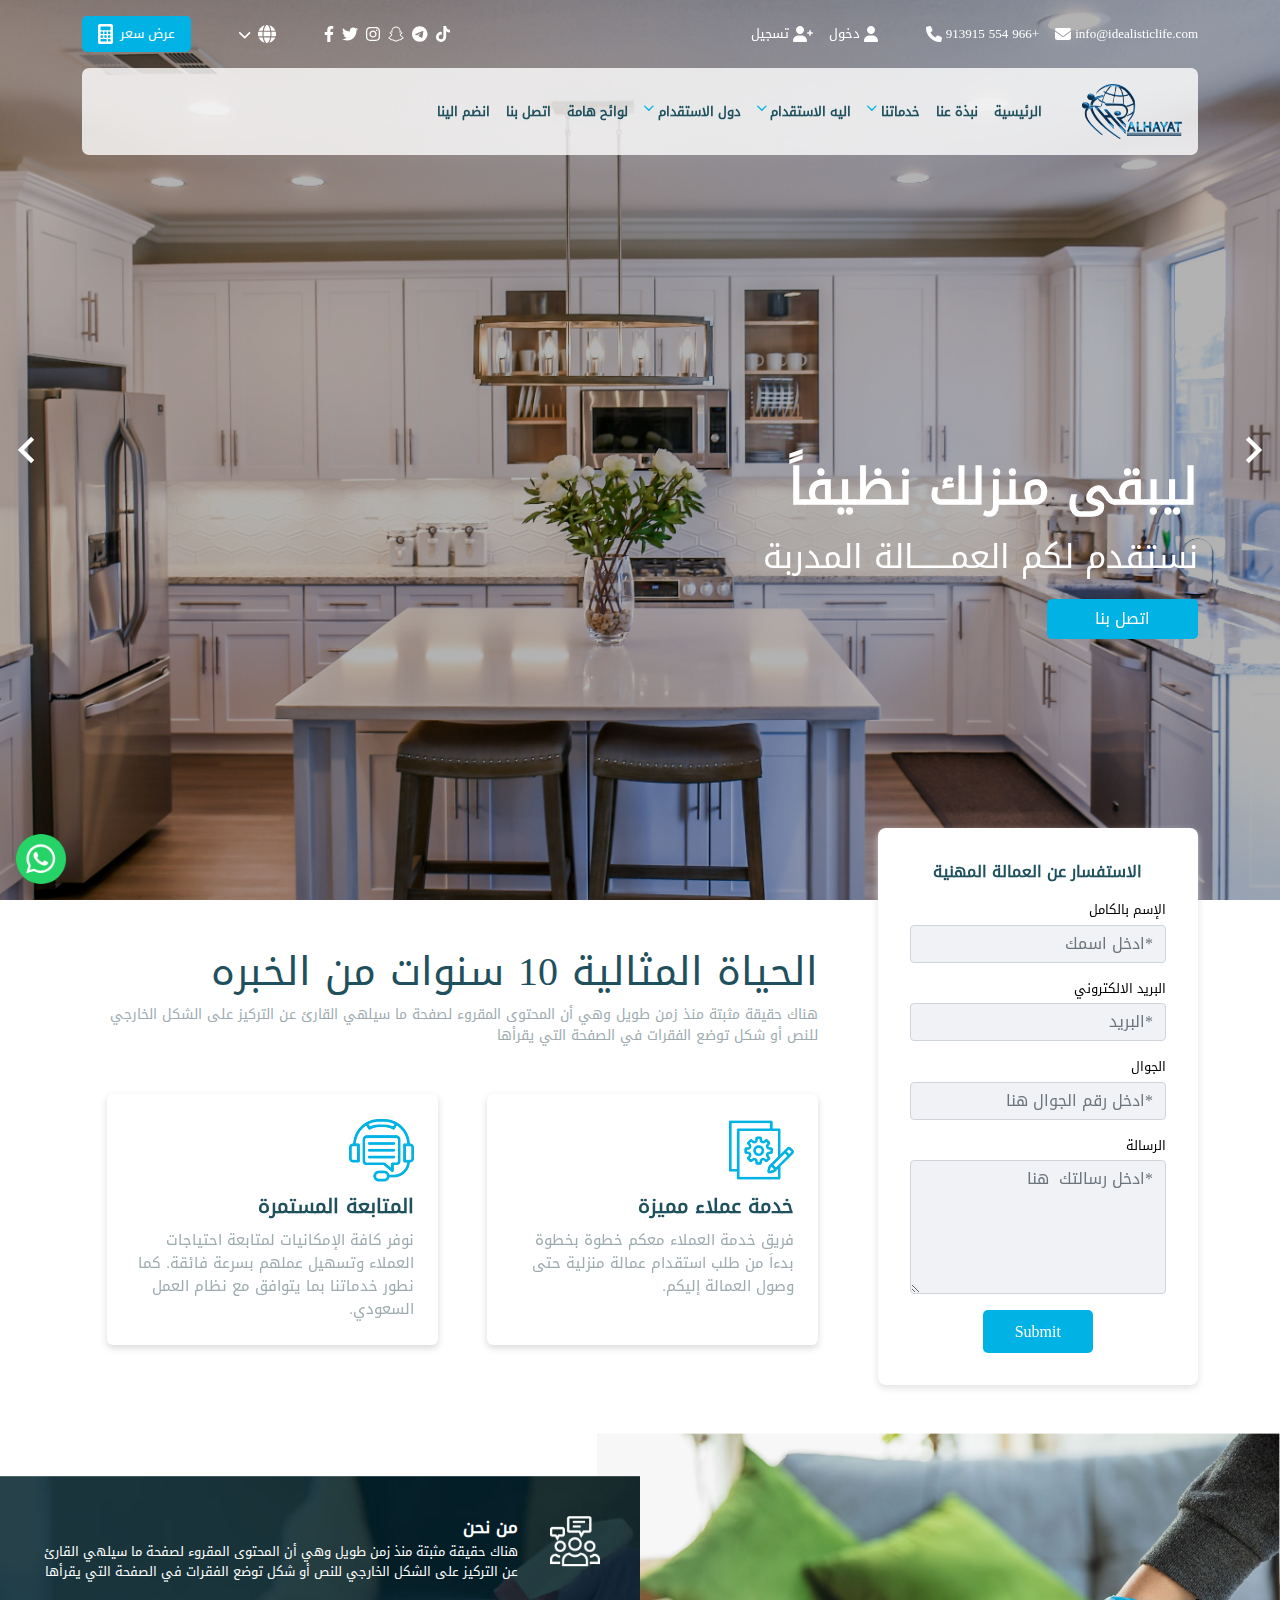
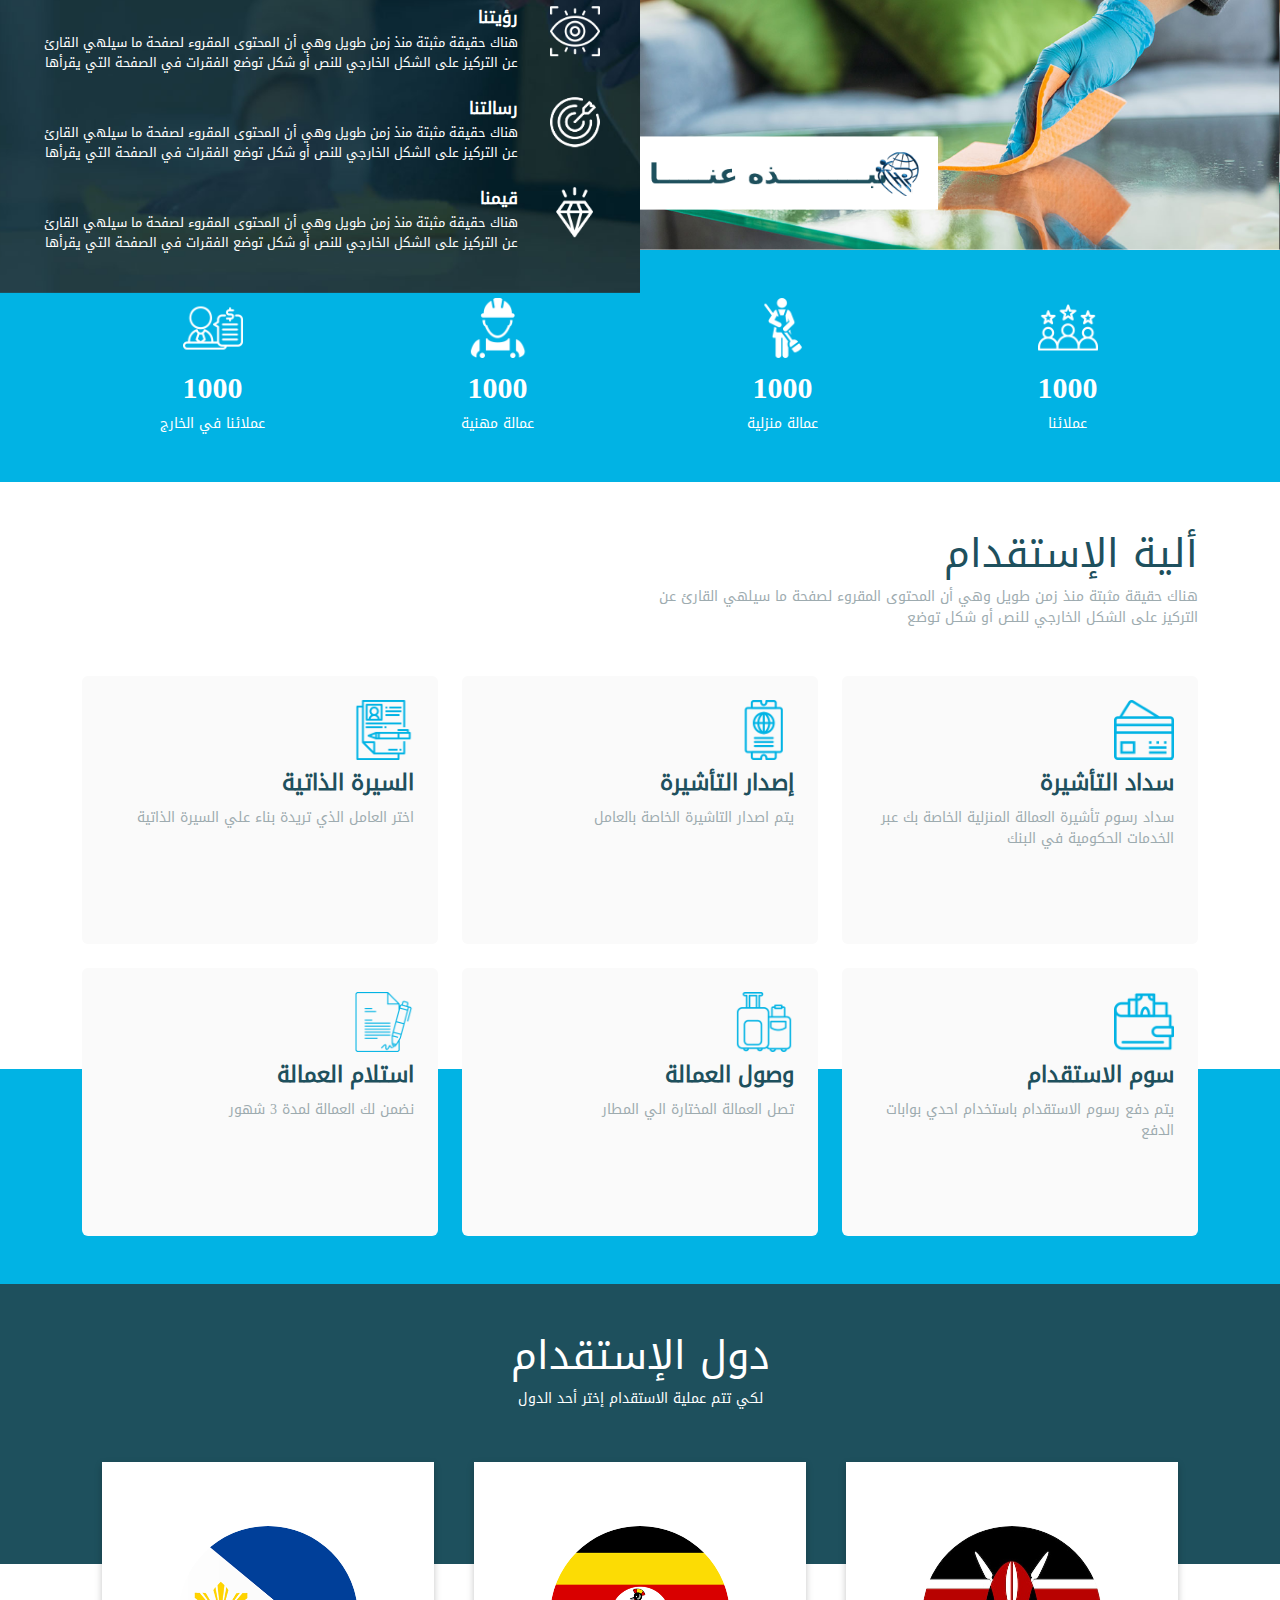
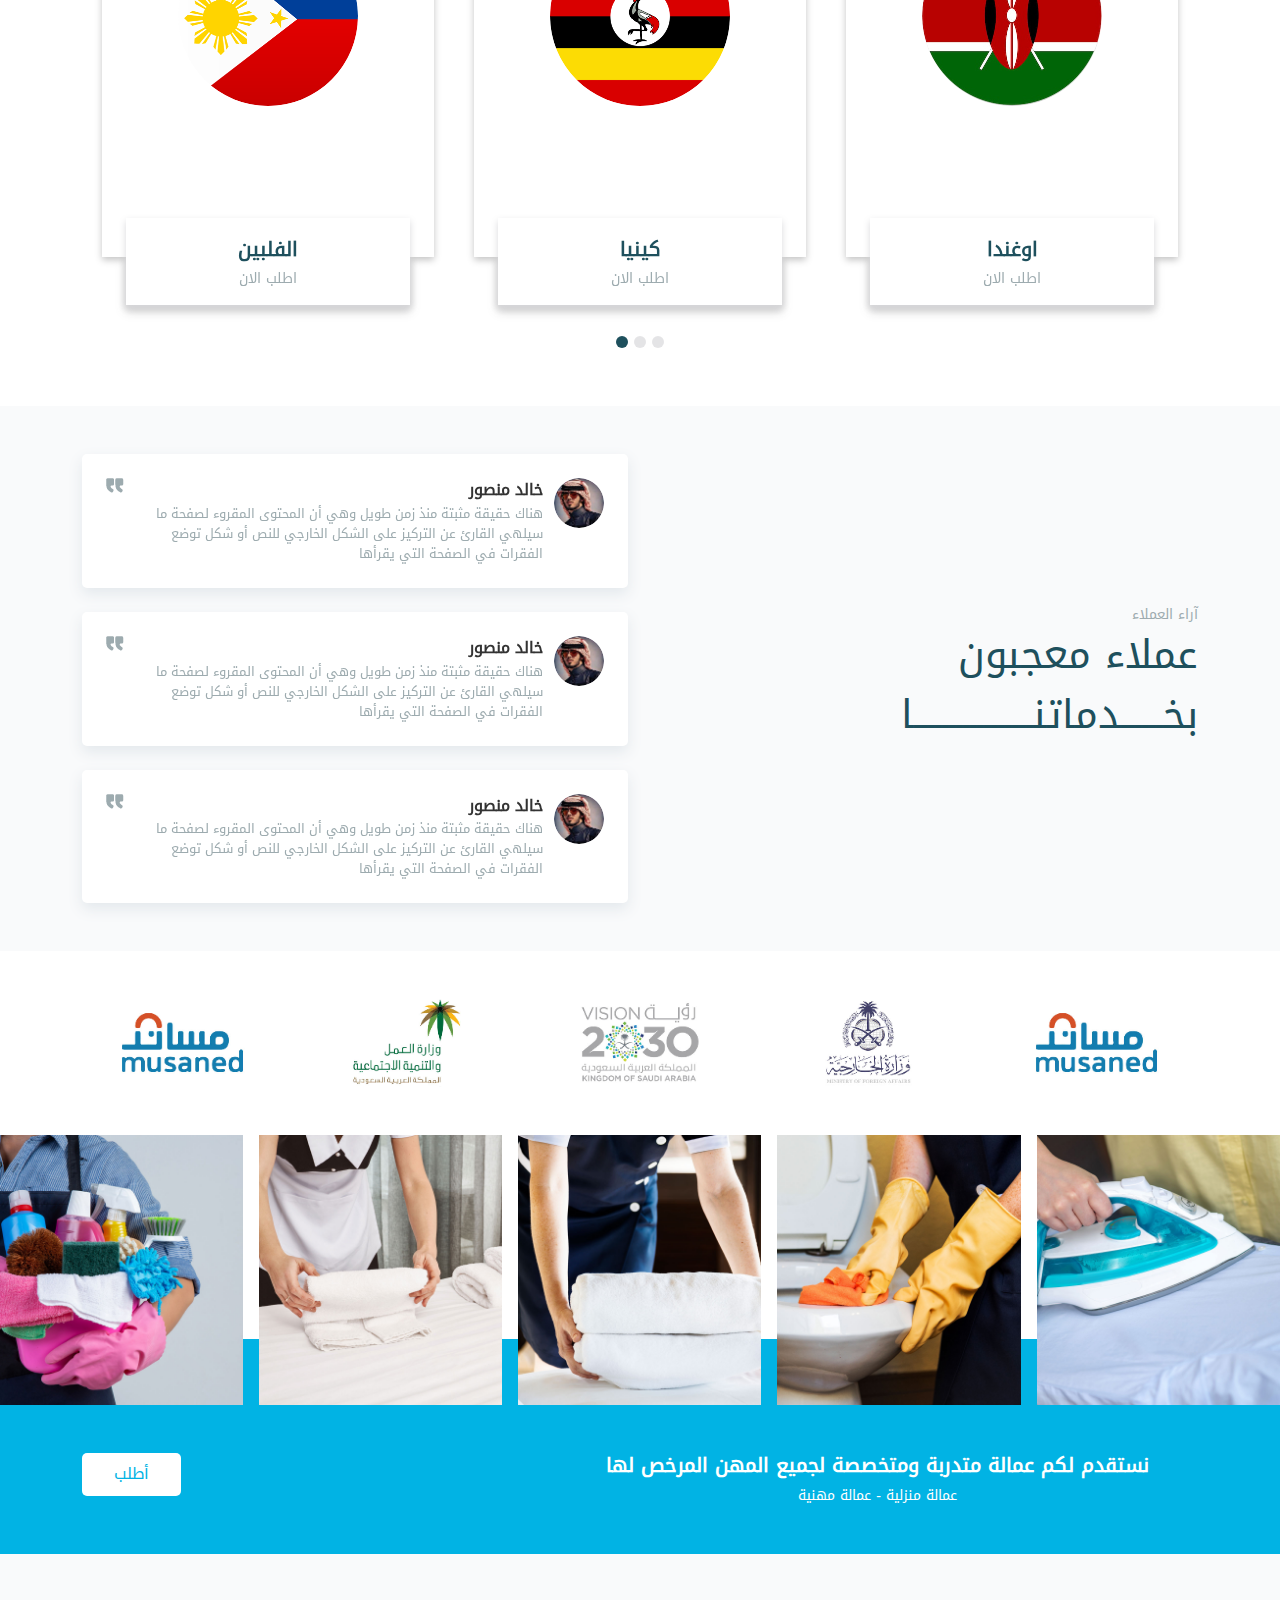
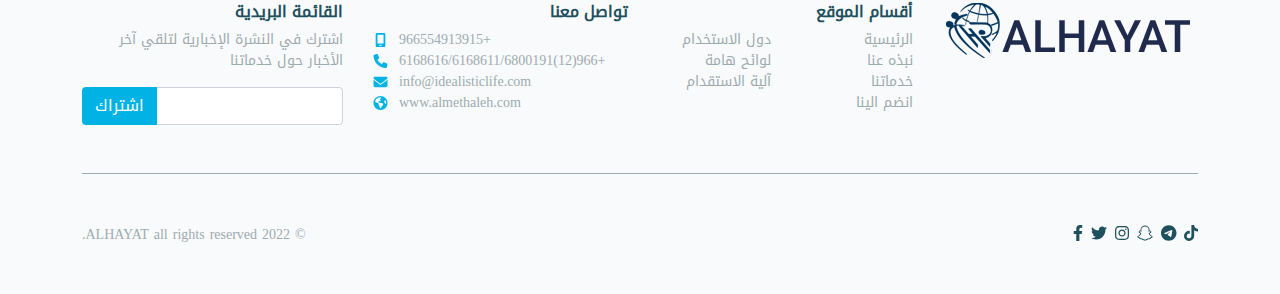
==== index.html @ 144de3ed "last update" ====
<!DOCTYPE html>
<html lang="ar" dir="rtl">
  <head>
    <meta charset="UTF-8" />
    <meta http-equiv="X-UA-Compatible" content="IE=edge" />
    <meta name="viewport" content="width=device-width, initial-scale=1.0" />
    <title>الرئيسية</title>
    <!-- Normalize -->
    <link rel="stylesheet" href="css/normalize.css" />
    <!-- Bootstrap -->
    <link rel="stylesheet" href="css/bootstrap.rtl.min.css" />
    <!-- Font Awesome -->
    <link rel="stylesheet" href="css/all.min.css" />
    <!-- splide  -->
    <link rel="stylesheet" href="css/splide.min.css" />
    <!-- Main Faile Css  -->
    <link rel="stylesheet" href="css/main.css" />

  </head>
  <body>
    <!-- Start Whatsapp -->
    <a href="https://wa.me/966 554 913915" target="_blank" class="whatsapp-btn">
      <img src="./img/whatsapp.png" alt="">
    </a>
    <!-- End Whatsapp -->
    <!-- Start Nav -->
    <div class="box-nav">
      <div class="container">
        <div class="top-nav">
          <div class="d-flex align-items-center justify-content-between gap-2 flex-wrap">
            <div class="d-flex align-items-center gap-2 flex-wrap gap-xl-5">
              <div class="d-flex align-items-center gap-3">
                <div class="item d-flex align-items-center gap-1">
                  info@idealisticlife.com
                  <i class="fa-solid fa-envelope icon"></i>
                </div>
                <div class="item d-flex align-items-center gap-1">
                  +966 554 913915 
                  <i class="fa-solid fa-phone icon"></i>
                </div>
              </div>
              <div class="d-flex align-items-center gap-3">
                <div class="item d-flex align-items-center gap-1">
                  <i class="fa-solid fa-user icon"></i>
                  دخول
                </div>
                <div class="item d-flex align-items-center gap-1">
                  <i class="fa-solid fa-user-plus icon"></i>
                  تسجيل
                </div>
              </div>
              
            </div>
            <div class="d-flex align-items-center gap-2 gap-xl-5">
              <div class=" item d-flex align-items-center gap-2">
                <i class="fa-brands fa-tiktok icon"></i>
                <i class="fa-brands fa-telegram icon"></i>
                <i class="fa-brands fa-snapchat icon"></i>
                <i class="fa-brands fa-instagram icon"></i>
                <i class="fa-brands fa-twitter icon"></i>
                <i class="fa-brands fa-facebook-f icon"></i>
              </div>
              <div class="dropdown">
                <button class="dropdown-toggle d-flex align-items-center gap-2 " type="button" id="dropdownMenuButton1" data-bs-toggle="dropdown" aria-expanded="false">
                  <i class="fa-solid fa-globe icon"></i>
                  <i class="fa-solid fa-chevron-down arrow"></i>
                </button>
                <ul class="dropdown-menu" aria-labelledby="dropdownMenuButton1">
                  <li><a class="dropdown-item" href="#">العربية</a></li>
                  <li><a class="dropdown-item" href="#">En</a></li>
                </ul>
              </div>
              <button class="main-btn">
                عرض سعر
                <i class="fa-solid fa-calculator icon"></i>
              </button>
            </div>

          </div>
        </div>
          <nav class="navbar navbar-expand-lg bottom-nav">
            <img src="./img/logo.png" class="logo" alt="">
              <button class="navbar-toggler" type="button" data-bs-toggle="collapse" data-bs-target="#navbarTogglerDemo01" aria-controls="navbarTogglerDemo01" aria-expanded="false" aria-label="Toggle navigation">
                <span class="fas fa-bars"></span>
              </button>
              <div class="collapse navbar-collapse" id="navbarTogglerDemo01">
                <ul class="navbar-nav">
                  <li class="nav-item">
                    <a class="nav-link" href="#">الرئيسية</a>
                  </li>
                  <li class="nav-item">
                    <a class="nav-link "  href="#">نبذة عنا</a>
                  </li>
                  <li class="nav-item">
                    <div class="dropdown ">
                      <button class="dropdown-toggle  nav-link  d-flex  gap-1 " type="button" id="dropdownMenuButton1" data-bs-toggle="dropdown" aria-expanded="false">
                        خدماتنا
                        <i class="fa-solid fa-chevron-down arrow"></i>
                      </button>
                      <ul class="dropdown-menu" aria-labelledby="dropdownMenuButton1">
                        <li><a class="dropdown-item" href="#">1</a></li>
                        <li><a class="dropdown-item" href="#">2</a></li>
                      </ul>
                    </div>
                  </li>
                  <li class="nav-item">
                    <div class="dropdown ">
                      <button class="dropdown-toggle  nav-link  d-flex  gap-1 " type="button" id="dropdownMenuButton1" data-bs-toggle="dropdown" aria-expanded="false">
                        اليه الاستقدام
                        <i class="fa-solid fa-chevron-down arrow"></i>
                      </button>
                      <ul class="dropdown-menu" aria-labelledby="dropdownMenuButton1">
                        <li><a class="dropdown-item" href="#">1</a></li>
                        <li><a class="dropdown-item" href="#">2</a></li>
                      </ul>
                    </div>
                  </li>
                  <li class="nav-item">
                    <div class="dropdown ">
                      <button class="dropdown-toggle  nav-link  d-flex  gap-1 " type="button" id="dropdownMenuButton1" data-bs-toggle="dropdown" aria-expanded="false">
                        دول الاستقدام
                        <i class="fa-solid fa-chevron-down arrow"></i>
                      </button>
                      <ul class="dropdown-menu" aria-labelledby="dropdownMenuButton1">
                        <li><a class="dropdown-item" href="#">1</a></li>
                        <li><a class="dropdown-item" href="#">2</a></li>
                      </ul>
                    </div>
                  </li>
                  <li class="nav-item">
                    <a class="nav-link "  href="#"> لوائح هامة</a>
                  </li>
                  <li class="nav-item">
                    <a class="nav-link "  href="#">اتصل بنا</a>
                  </li>
                  <li class="nav-item">
                    <a class="nav-link "  href="#"> انضم الينا</a>
                  </li>
                </ul>
              </div>
          </nav>
      </div>
    </div>
    <!-- End Nav -->
    <!-- Start Splide Landing -->
    <section class="splide" dir="ltr" id="landing-slide" aria-label="Splide Basic HTML Example">
      <div class="splide__track">
        <ul class="splide__list">
          <li class="splide__slide">
            <img src="./img/bg-slider1.png" class="bg-slide" alt="">
            <div class="container">
              <div class="content-landing">
                <div class="title mb-2">
                  ليبقى منزلك نظيفاً
                </div>
                <div class="content mb-3">
                  نستقدم لكم العمــــــالة المدربة
                </div>
                <button class="main-btn px-5 py-2 ">اتصل بنا</button>
              </div>
            </div>
          </li>
        </ul>
      </div>
    </section>
    <!-- End Splide Landing -->
    <!-- Start customers service -->
    <section class="py-5 customers-service">
      <div class="container">
        <div class="row row-gap-24">
          <div class="col-xl-4">
            <form class="form-contact">
              <div class="small-title text-center">
                الاستفسار عن العمالة المهنية
              </div>
              <div class="mb-3">
                <label class="main-label" for="">الإسم بالكامل</label>
              <input type="text" name="" placeholder="*ادخل اسمك" class="form-control" id="">
              </div>
              <div class="mb-3">
                <label class="main-label" for=""> البريد الالكتروني</label>
              <input type="email" name="" placeholder="*البريد" class="form-control" id="">
              </div>
              <div class="mb-3">
                <label class="main-label" for=""> الجوال </label>
              <input type="number" name="" placeholder="*ادخل رقم الجوال هنا" class="form-control" id="">
              </div>
              <div class="mb-3">
                <label class="main-label" for=""> الرسالة </label>
                <textarea name="" placeholder="*ادخل رسالتك  هنا" class="form-control" id=""  rows="5"></textarea>
              </div>
              <div class="d-flex justify-content-center">
                <button class="main-btn">Submit</button>
              </div>
            </form>
          </div>
          <div class="col-xl-8">
            <h1 class="mb-2 text-two-color">
              الحياة المثالية 10 سنوات من الخبره
            </h1>
            <p class="p-color-50">
              هناك حقيقة مثبتة منذ زمن طويل وهي أن المحتوى المقروء لصفحة ما سيلهي القارئ عن التركيز على الشكل الخارجي للنص أو شكل توضع الفقرات في الصفحة التي يقرأها
            </p>
            <div class="row row-gap-24 boxes-serv mt-5 justify-content-between">
              <div class="col-lg-6">
                <div class="box">
                  <img src="./img/cleaning-hand-alt.png" alt="" class="icon">
                  <div class="title">
                    خدمة عملاء مميزة
                  </div>
                  <div class="p">
                    فريق خدمة العملاء معكم خطوة بخطوة بدءاَ من طلب استقدام عمالة منزلية حتى وصول العمالة إليكم.
                  </div>
                </div>
              </div>
              <div class="col-lg-6">
                <div class="box">
                  <img src="./img/cleaning-hand-alt-2.png" alt="" class="icon">
                  <div class="title">
                    المتابعة المستمرة
                  </div>
                  <div class="p">
                    نوفر كافة الإمكانيات لمتابعة احتياجات العملاء وتسهيل عملهم بسرعة فائقة. كما نطور خدماتنا بما يتوافق مع نظام العمل السعودي.


                  </div>
                </div>
              </div>
            </div>
          </div>
        </div>
      </div>
    </section>
    <!-- End customers service -->
    <!-- Start who-we -->
    <section class="who-we d-flex">
      <div class="img">
        <img src="./img/Group 28.png" class="img-info" alt="">
      </div>
      <div class="img ms-auto">
        <div class="boxes-info-row">
          <div class="box">
            <img src="./img/white-service-glass-cleaning.png" alt="" class="icon">
            <div class="text">
              <div class="title">من نحن</div>
              <div class="p">هناك حقيقة مثبتة منذ زمن طويل وهي أن المحتوى المقروء لصفحة ما سيلهي القارئ عن التركيز على الشكل الخارجي للنص أو شكل توضع الفقرات في الصفحة التي يقرأها</div>
            </div>
          </div>
          <div class="box">
            <img src="./img/white-cleaner.png" alt="" class="icon">
            <div class="text">
              <div class="title">رؤيتنا </div>
              <div class="p">هناك حقيقة مثبتة منذ زمن طويل وهي أن المحتوى المقروء لصفحة ما سيلهي القارئ عن التركيز على الشكل الخارجي للنص أو شكل توضع الفقرات في الصفحة التي يقرأها</div>
            </div>
          </div>
          <div class="box">
            <img src="./img/white-house-cleaning.png" alt="" class="icon">
            <div class="text">
              <div class="title">رسالتنا </div>
              <div class="p">هناك حقيقة مثبتة منذ زمن طويل وهي أن المحتوى المقروء لصفحة ما سيلهي القارئ عن التركيز على الشكل الخارجي للنص أو شكل توضع الفقرات في الصفحة التي يقرأها</div>
            </div>
          </div>
          <div class="box">
            <img src="./img/white-cleaning.png" alt="" class="icon">
            <div class="text">
              <div class="title"> قيمنا</div>
              <div class="p">هناك حقيقة مثبتة منذ زمن طويل وهي أن المحتوى المقروء لصفحة ما سيلهي القارئ عن التركيز على الشكل الخارجي للنص أو شكل توضع الفقرات في الصفحة التي يقرأها</div>
            </div>
          </div>
        </div>
      </div>
    </section>
    <!-- End who-we -->
    <!-- Start Section Info -->
    <section class="section-info py-5">
      <div class="container">
        <div class="row row-gap-24">
          <div class="col-sm-6 col-md-4 col-xl-3">
            <img src="./img/happy-white.png" alt="" class="icon">
            <div class="num">1000</div>
            <div class="title">عملائنا</div>
          </div>
          <div class="col-sm-6 col-md-4 col-xl-3">
            <img src="./img/maid.png" alt="" class="icon">
            <div class="num">1000</div>
            <div class="title">عمالة منزلية</div>
          </div>
          <div class="col-sm-6 col-md-4 col-xl-3">
            <img src="./img/Worker.png" alt="" class="icon">
            <div class="num">1000</div>
            <div class="title">عمالة مهنية</div>
          </div>
          <div class="col-sm-6 col-md-4 col-xl-3">
            <img src="./img/agent.png" alt="" class="icon">
            <div class="num">1000</div>
            <div class="title">عملائنا في الخارج</div>
          </div>
        </div>
      </div>
    </section>
    <!-- End Section Info -->
    <!-- Start Service -->
    <section class="service py-5">
      <div class="container">
        <h1 class="mb-2 text-two-color">
          ألية الإستقدام
        </h1>
        <p class="p-color-50 mb-5 w-xl-50">
          هناك حقيقة مثبتة منذ زمن طويل وهي أن المحتوى المقروء لصفحة ما سيلهي القارئ عن التركيز على الشكل الخارجي للنص أو شكل توضع 
        </p>
        <div class="row row-gap-24 boxes-info">
          <div class="col-md-6 col-lg-4 ">
            <div class="box">
              <img src="./img/cleaning-hand-alt (2).png" alt="" class="icon">
              <div class="title">
                سداد التأشيرة
              </div>
              <div class="p">سداد رسوم تأشيرة العمالة المنزلية الخاصة بك عبر الخدمات الحكومية في البنك
              </div>
            </div>
          </div>
          <div class="col-md-6 col-lg-4 ">
            <div class="box">
              <img src="./img/cleaning-hand-alt (3).png" alt="" class="icon">
              <div class="title">
                إصدار التأشيرة
              </div>
              <div class="p">
                يتم اصدار التاشيرة الخاصة بالعامل
              </div>
            </div>
          </div>
          <div class="col-md-6 col-lg-4 ">
            <div class="box">
              <img src="./img/cleaning-hand-alt (4).png" alt="" class="icon">
              <div class="title">
                السيرة الذاتية
              </div>
              <div class="p">
                اختر العامل الذي تريدة بناء علي السيرة الذاتية
              </div>
            </div>
          </div>
          <div class="col-md-6 col-lg-4 ">
            <div class="box">
              <img src="./img/cleaning-hand-alt (5).png" alt="" class="icon">
              <div class="title">
                سوم الاستقدام
              </div>
              <div class="p">
                يتم دفع رسوم الاستقدام باستخدام احدي بوابات الدفع
              </div>
            </div>
          </div>
          <div class="col-md-6 col-lg-4 ">
            <div class="box">
              <img src="./img/cleaning-hand-alt (6).png" alt="" class="icon">
              <div class="title">
                وصول العمالة
              </div>
              <div class="p">
                تصل العمالة المختارة الي المطار
              </div>
            </div>
          </div>
          <div class="col-md-6 col-lg-4 ">
            <div class="box">
              <img src="./img/cleaning-hand-alt (7).png" alt="" class="icon">
              <div class="title">
                استلام العمالة
              </div>
              <div class="p">
                نضمن لك العمالة لمدة 3 شهور
              </div>
            </div>
          </div>
        </div>
      </div>
    </section>
    <!-- end Service -->
    <!-- Start Countries -->
    <section class="countries py-5 text-center">
      <div class="container">
        <h1 class="mb-2 text-white">
          دول الإستقدام
        </h1>
        <p class=" mb-5 text-white ">
          لكي تتم عملية الاستقدام إختر أحد الدول
        </p>

        <div class="splide boxes-countries "  role="group" dir="ltr" id="countries-slide" aria-label="Splide Basic HTML Example">
          <div class="splide__track ">
            <ul class="splide__list ">
              <li class="splide__slide">
                <div class="box">
                  <img src="./img/Philippines.png" alt="" class="img">
                  <div class="footer-box">
                    <div class="title">الفلبين</div>
                    <a href="" class="link">اطلب الان</a>
                  </div>
                </div>
              </li>
              <li class="splide__slide">
                <div class="box">
                  <img src="./img/Uganda.png" alt="" class="img">
                  <div class="footer-box">
                    <div class="title">كينيا</div>
                    <a href="" class="link">اطلب الان</a>
                  </div>
                </div>
              </li>
              <li class="splide__slide">
                <div class="box">
                  <img src="./img/Kenya.png" alt="" class="img">
                  <div class="footer-box">
                    <div class="title">اوغندا</div>
                    <a href="" class="link">اطلب الان</a>
                  </div>
                </div>
              </li>
              <li class="splide__slide">
                <div class="box">
                  <img src="./img/Philippines.png" alt="" class="img">
                  <div class="footer-box">
                    <div class="title">الفلبين</div>
                    <a href="" class="link">اطلب الان</a>
                  </div>
                </div>
              </li>
              <li class="splide__slide">
                <div class="box">
                  <img src="./img/Uganda.png" alt="" class="img">
                  <div class="footer-box">
                    <div class="title">كينيا</div>
                    <a href="" class="link">اطلب الان</a>
                  </div>
                </div>
              </li>
              <li class="splide__slide">
                <div class="box">
                  <img src="./img/Kenya.png" alt="" class="img">
                  <div class="footer-box">
                    <div class="title">اوغندا</div>
                    <a href="" class="link">اطلب الان</a>
                  </div>
                </div>
              </li>
              <li class="splide__slide">
                <div class="box">
                  <img src="./img/Philippines.png" alt="" class="img">
                  <div class="footer-box">
                    <div class="title">الفلبين</div>
                    <a href="" class="link">اطلب الان</a>
                  </div>
                </div>
              </li>
              <li class="splide__slide">
                <div class="box">
                  <img src="./img/Uganda.png" alt="" class="img">
                  <div class="footer-box">
                    <div class="title">كينيا</div>
                    <a href="" class="link">اطلب الان</a>
                  </div>
                </div>
              </li>
              <li class="splide__slide">
                <div class="box">
                  <img src="./img/Kenya.png" alt="" class="img">
                  <div class="footer-box">
                    <div class="title">اوغندا</div>
                    <a href="" class="link">اطلب الان</a>
                  </div>
                </div>
              </li>
            </ul>
          </div>
        </div>
      </div>
    </section>
    <!-- End Countries -->
    <!-- Start opinions -->
    <section class="opinions py-5">
      <div class="container">
        <div class="row row-gap-24 align-items-center">
          <div class="col-lg-6">
            <p class="p-color-50 mb-0">آراء العملاء</p>
            <h1 class="mb-2 text-two-color lh-base">
              عملاء معجبون  
              <br>
              بخــــــدماتنـــــــــــــــــا
            </h1>
          </div>
          <div class="col-lg-6">
            <div class="boxes-opinions">
              <div class="box">
                <img src="./img/user.png" alt="" class="user">
                <div class="text">
                  <div class="title">خالد منصور</div>
                  <div class="p">
                    هناك حقيقة مثبتة منذ زمن طويل وهي أن المحتوى المقروء لصفحة ما سيلهي القارئ عن التركيز على الشكل الخارجي للنص أو شكل توضع الفقرات في الصفحة التي يقرأها
                  </div>
                </div>
                <img src="./img/quote-right.png" alt="" class="icon-quote">
              </div>
              <div class="box">
                <img src="./img/user.png" alt="" class="user">
                <div class="text">
                  <div class="title">خالد منصور</div>
                  <div class="p">
                    هناك حقيقة مثبتة منذ زمن طويل وهي أن المحتوى المقروء لصفحة ما سيلهي القارئ عن التركيز على الشكل الخارجي للنص أو شكل توضع الفقرات في الصفحة التي يقرأها
                  </div>
                </div>
                <img src="./img/quote-right.png" alt="" class="icon-quote">
              </div>
              <div class="box">
                <img src="./img/user.png" alt="" class="user">
                <div class="text">
                  <div class="title">خالد منصور</div>
                  <div class="p">
                    هناك حقيقة مثبتة منذ زمن طويل وهي أن المحتوى المقروء لصفحة ما سيلهي القارئ عن التركيز على الشكل الخارجي للنص أو شكل توضع الفقرات في الصفحة التي يقرأها
                  </div>
                </div>
                <img src="./img/quote-right.png" alt="" class="icon-quote">
              </div>
            </div>
          </div>
        </div>
      </div>
    </section>
    <!-- End opinions -->
    <!-- Start comp -->
    <section class="comp  py-5">
      <div class="container">
        <div class="box">
          <img src="./img/client-logo-1.png" alt="" class="img">
        </div>
        <div class="box"><img src="./img/client-logo-1 (1).png" alt="" class="img"></div>
        <div class="box"><img src="./img/client-logo-1 (2).png" alt="" class="img"></div>
        <div class="box"><img src="./img/client-logo-1 (3).png" alt="" class="img"></div>
        <div class="box"><img src="./img/client-logo-1 (4).png" alt="" class="img"></div>
      </div>
    </section>
    <!-- End comp -->
    <!-- Satrt Service -->
    <section class="service pb-5">
        <div class="imgs">
          <img src="./img/G1.png" alt="">
          <img src="./img/G1 (1).png" alt="">
          <img src="./img/G1 (2).png" alt="">
          <img src="./img/G1 (3).png" alt="">
          <img src="./img/G1 (4).png" alt="">
        </div>
      <div class="container">
        <div class="row row-gap-24">
          <div class="col-xl-7 text-center text-white">
            <h5 class="fw-bold">
              نستقدم لكم عمالة متدربة ومتخصصة لجميع المهن المرخص لها
            </h5>
            <p class="mb-0">
              عمالة منزلية - عمالة مهنية
            </p>
          </div>
          <div class="col-xl-5 ">
            <a href="" class="main-btn bg-white text-main-color mx-auto me-xl-0 ">أطلب</a>
          </div>
        </div>
      </div>
    </section>
    <!-- End Service -->
    <!-- Start Footer -->
    <footer class="footer py-5">
      <div class="container">
        <div class="top-footer">
          <div class="row row-gap-24">
            <div class=" col-md-6 col-xl-3 ">
              <img src="./img/logo-(1).png" alt="" class="mw-100 h-auto">
            </div>
            <div class=" col-md-6 col-xl-3 ">
              <h6 class="fw-bold text-two-color mb-2">
                  أقسام الموقع
              </h6>
              <div class="row p-color-50">
                <div class="col-6">
                  الرئيسية
                </div>
                <div class="col-6">
                  دول الاستخدام
                </div>
                <div class="col-6">
                  نبذه عنا
                </div>
                <div class="col-6">
                  لوائح هامة
                </div>
                <div class="col-6">
                  خدماتنا
                </div>
                <div class="col-6">
                  آلية الاستقدام
                </div>
                <div class="col-6">
                  انضم الينا
                </div>
              </div>
            </div>
            <div class=" col-md-6 col-xl-3 ">
              <h6 class="fw-bold text-two-color mb-2">
                تواصل  معنا
            </h6>
            <div class="contact">
              <div class="item">
                +966554913915 
                <i class="fas fa-mobile-screen icon"></i>
              </div>
              <div class="item">
                +966(12)6168616/6168611/6800191
                <i class="fas fa-phone icon"></i>
              </div>
              <div class="item">
                info@idealisticlife.com
                <i class="fas fa-envelope icon" ></i>
              </div>
              <div class="item">
                www.almethaleh.com
                <i class="fas fa-earth-americas icon" ></i>
              </div>
            </div>
            </div>
            <div class=" col-md-6 col-xl-3 ">
              <h6 class="fw-bold text-two-color mb-2">
                القائمة البريدية
            </h6>
            <p class="mb-3 p-color-50">
              اشترك في النشرة الإخبارية لتلقي آخر الأخبار حول خدماتنا
            </p>
            <div class="input-group">
              <input type="email" class="form-control" placeholder="">
              <button class="btn bg-main-color text-white" type="button" id="button-addon1">اشتراك</button>
            </div>
            </div>
          </div>
        </div>
        <div class="bottom-footer pt-5 d-flex align-items-center gap-3 justify-content-between flex-wrap">
          <div class="d-flex align-items-center gap-2 fs-6">
            <a href="" class="text-two-color">
              <i class="fa-brands fa-tiktok "></i>
            </a>
            <a href="" class="text-two-color">
              <i class="fa-brands fa-telegram "></i>
            </a>
            <a href="" class="text-two-color">
              <i class="fa-brands fa-snapchat "></i>
            </a>
            <a href="" class="text-two-color">
              <i class="fa-brands fa-instagram "></i>
            </a>
            <a href="" class="text-two-color">
              <i class="fa-brands fa-twitter "></i>
            </a>
            <a href="" class="text-two-color">
              <i class="fa-brands fa-facebook-f "></i>
            </a>
          </div>
          <p class="mb-0 p-color-50">
            © 2022 ALHAYAT all rights reserved.
          </p>
        </div>
      </div>
    </footer>
    <!-- End Footer -->
    <!-- Js Files -->
    <script src="js/splide.min.js"></script>
    <script src="js/main.js"></script>
    <script src="js/bootstrap.bundle.min.js"></script>
    <script src="js/all.min.js"></script>
  </body>
</html>
---- css/main.css ----
@font-face {
  font-family: "droidArabicKufi";
  src: url(../fonts/Droid\ Arabic\ Kufi\ Regular.ttf);
}
body {
  font-family: "droidArabicKufi";
  background-color: white;
  color: black;
  font-size: 14px;
  scroll-behavior: smooth;
}

* {
  box-sizing: border-box;
  margin: 0;
  padding: 0;
}

a {
  text-decoration: none;
  color: black;
}
a:hover {
  color: black;
}

button {
  border: none;
  outline: none;
}

input {
  direction: unset !important;
}

/*remove arrow input number Chrome, Safari, Edge, Opera */
input[type=number]::-webkit-outer-spin-button,
input[type=number]::-webkit-inner-spin-button {
  -webkit-appearance: none;
  margin: 0;
}

/*remove arrow input number Firefox */
input[type=number] {
  -moz-appearance: textfield;
}

.box-nav {
  z-index: 1000;
  position: absolute;
  top: 0;
  left: 0;
  width: 100%;
  font-size: 13px;
}
.box-nav .top-nav {
  padding: 1rem 0;
}
.box-nav .top-nav .item {
  color: white;
  font-size: 13px;
}
.box-nav .top-nav .item .icon {
  font-size: 16px;
}
.box-nav .top-nav .dropdown .dropdown-toggle {
  background-color: transparent !important;
  outline: none;
  color: white;
  border: none;
}
.box-nav .top-nav .dropdown .dropdown-toggle::after {
  content: none !important;
}
.box-nav .top-nav .dropdown .dropdown-toggle .icon {
  font-size: 18px;
}
.box-nav .bottom-nav {
  border-radius: 7px;
  padding: 1rem;
  background-color: rgba(255, 255, 255, 0.8);
  display: flex;
  align-items: center;
  gap: 2rem;
}
.box-nav .bottom-nav .logo {
  width: 100px;
}
.box-nav .bottom-nav .nav-link {
  color: #1e505d;
  font-weight: bold;
}
.box-nav .bottom-nav .dropdown .dropdown-toggle {
  background-color: transparent !important;
  outline: none;
  border: none;
}
.box-nav .bottom-nav .dropdown .dropdown-toggle::after {
  content: none !important;
}
.box-nav .bottom-nav .dropdown .dropdown-toggle .arrow {
  font-size: 11px;
  color: #01b3e4;
}
.box-nav .main-btn {
  font-size: 13px;
  padding: 0.5rem 1rem;
}

.whatsapp-btn {
  position: fixed;
  z-index: 1000;
  bottom: 1rem;
  left: 1rem;
  width: 50px;
}
.whatsapp-btn img {
  width: 100%;
  height: auto;
}

#landing-slide {
  display: flex;
  align-items: center;
  color: white;
}
#landing-slide .splide__track {
  width: 100%;
}
#landing-slide .splide__track .splide__slide {
  z-index: 1;
  height: 100vh;
  position: relative;
}
#landing-slide .splide__track .splide__slide::before {
  content: "";
  position: absolute;
  left: 0;
  top: 0;
  width: 100%;
  height: 100%;
  z-index: -1;
  background-color: rgba(0, 0, 0, 0.3);
}
#landing-slide .splide__track .splide__slide .bg-slide {
  width: 100%;
  -o-object-fit: cover;
     object-fit: cover;
  height: 100%;
  position: absolute;
  top: 0;
  z-index: -2;
  left: 0;
}
#landing-slide .splide__track .splide__slide .content-landing {
  margin-top: 50vh;
  display: flex;
  flex-direction: column;
  align-items: flex-start;
}
@media (max-width: 767.98px) {
  #landing-slide .splide__track .splide__slide .content-landing {
    align-items: center;
  }
}
#landing-slide .splide__track .splide__slide .content-landing .title {
  font-size: 50px;
  font-weight: bold;
}
@media (max-width: 767.98px) {
  #landing-slide .splide__track .splide__slide .content-landing .title {
    font-size: 30px;
  }
}
#landing-slide .splide__track .splide__slide .content-landing .content {
  font-size: 33px;
}
@media (max-width: 767.98px) {
  #landing-slide .splide__track .splide__slide .content-landing .content {
    font-size: 20px;
  }
}
[dir=rtl] #landing-slide .splide__track .splide__slide .content-landing {
  align-items: flex-end;
}
@media (max-width: 767.98px) {
  [dir=rtl] #landing-slide .splide__track .splide__slide .content-landing {
    align-items: center;
  }
}
#landing-slide .splide__arrow {
  background-color: transparent !important;
  opacity: 1 !important;
}
#landing-slide .splide__arrow svg {
  fill: white !important;
  height: 2.5rem !important;
  width: 2.5rem !important;
}
#landing-slide .splide__pagination {
  display: none !important;
}

.customers-service .form-contact {
  margin-top: -7.5rem;
  border-radius: 8px;
  filter: drop-shadow(0px 3px 3.5px rgba(217, 217, 220, 0.8));
  background-color: #ffffff;
  padding: 2rem;
}
@media (min-width: 1200px) {
  .customers-service .form-contact {
    width: 90%;
  }
}
.customers-service .form-contact .small-title {
  margin-bottom: 1rem;
}
.customers-service .form-contact .form-control {
  background-color: #f0f2f5 !important;
}

.who-we {
  position: relative;
}
.who-we .img {
  width: 50%;
  background-size: cover;
}
.who-we .img:first-child {
  background-image: url(../img/We-Clean-Everything.png);
  width: calc(50% + 2.7rem);
  height: 100%;
  display: flex;
  align-items: flex-end;
  justify-content: flex-end;
  position: absolute;
  transform: translateY(-50%);
  -webkit-transform: translateY(-50%);
  -moz-transform: translateY(-50%);
  -ms-transform: translateY(-50%);
  -o-transform: translateY(-50%);
  top: 50%;
  padding-bottom: 2.5rem;
}
@media (max-width: 1199.98px) {
  .who-we .img:first-child {
    display: none;
  }
}
.who-we .img:first-child .img-info {
  width: 50%;
  max-width: 100%;
}
.who-we .img:last-of-type {
  background-image: url(../img/bg3.png);
  padding: 2.5rem;
  transform: translateY(2.7rem);
}
@media (max-width: 1199.98px) {
  .who-we .img:last-of-type {
    transform: translateY(0);
    width: 100%;
    -webkit-transform: translateY(0);
    -moz-transform: translateY(0);
    -ms-transform: translateY(0);
    -o-transform: translateY(0);
  }
}

.section-info {
  background-color: #01b3e4;
  color: white;
  text-align: center;
}
.section-info .icon {
  height: 60px;
  width: auto;
  margin-bottom: 0.5rem;
}
.section-info .num {
  margin-bottom: 0.1rem;
  font-size: 30px;
  font-weight: 700;
}
.section-info .title {
  font-size: 14px;
}

.countries {
  position: relative;
  z-index: 1;
}
.countries::before {
  content: "";
  z-index: -1;
  position: absolute;
  top: 0;
  left: 0;
  height: 280px;
  width: 100%;
  background-color: #1e505d;
}

.opinions {
  background-color: #f9fafb;
}

.comp .container {
  display: flex;
  align-items: center;
  gap: 1.7rem;
}
.comp .container .box {
  width: 20%;
  text-align: center;
}
.comp .container .box .img {
  width: 150px;
  max-width: 100%;
  height: auto;
}

.service {
  position: relative;
  z-index: 1;
}
.service::before {
  content: "";
  z-index: -1;
  position: absolute;
  bottom: 0;
  left: 0;
  height: 215px;
  width: 100%;
  background-color: #01b3e4;
}
.service .imgs {
  display: flex;
  align-items: center;
  margin-bottom: 3rem;
  gap: 1rem;
}
.service .imgs img {
  width: calc(20% - 12.7px);
  height: auto;
}

.main-btn {
  padding: 0.6rem 2rem;
  border-radius: 5px;
  font-size: 16px;
  -webkit-border-radius: 5px;
  display: flex;
  align-items: center;
  justify-content: center;
  gap: 7px;
  width: -webkit-fit-content;
  width: -moz-fit-content;
  width: fit-content;
  -moz-border-radius: 5px;
  -ms-border-radius: 5px;
  -o-border-radius: 5px;
  background-color: #01b3e4;
  color: white;
}
.main-btn .icon {
  font-size: 20px;
}

.small-title {
  color: #1e505d;
  font-weight: 600;
  font-size: 16px;
}

.main-label {
  font-size: 13px;
  margin-bottom: 5px;
  display: block;
}

.boxes-serv .box {
  padding: 1.5rem;
  border-radius: 6px;
  height: 100%;
  filter: drop-shadow(0px 3px 3.5px #d9d9dc);
  background-color: #ffffff;
}
@media (min-width: 1200px) {
  .boxes-serv .box {
    width: 93%;
  }
}
.boxes-serv .box .icon {
  height: 65px;
  width: auto;
  margin-bottom: 0.5rem;
}
.boxes-serv .box .title {
  font-size: 20px;
  color: #1e505d;
  margin-bottom: 0.5rem;
  font-weight: bold;
}
.boxes-serv .box .p {
  font-size: 15px;
  line-height: 23px;
  color: #9dabaf;
}

.boxes-info-row {
  display: flex;
  gap: 1.5rem;
  flex-direction: column;
}
.boxes-info-row .box {
  display: flex;
  gap: 2rem;
  color: white;
}
.boxes-info-row .box .icon {
  width: 50px;
  height: 50px;
}
.boxes-info-row .box .text .title {
  font-size: 17px;
  line-height: 23px;
  margin-bottom: 0.2rem;
  font-weight: bold;
}
.boxes-info-row .box .text .p {
  font-size: 13px;
  line-height: 20px;
}

.boxes-info .box {
  min-height: 268px;
  border-radius: 6px;
  background-color: #fafafa;
  padding: 1.5rem;
  height: 100%;
}
.boxes-info .box .icon {
  height: 60px;
  width: auto;
  margin-bottom: 0.45rem;
}
.boxes-info .box .title {
  font-size: 22px;
  margin-bottom: 0.45rem;
  color: #1e505d;
  font-weight: bold;
}
.boxes-info .box .p {
  color: #9dabaf;
}

.boxes-countries .splide__arrow {
  display: none !important;
}
.boxes-countries .splide__slide {
  padding: 5px 20px;
}
.boxes-countries .box {
  filter: drop-shadow(0px 3px 3.5px rgba(0, 0, 0, 0.233));
  -webkit-filter: drop-shadow(0px 3px 3.5px rgba(0, 0, 0, 0.233));
  background-color: white;
  margin-bottom: 6rem;
  padding: 4rem 1.5rem;
}
.boxes-countries .box .img {
  width: 180px;
  height: 180px;
  border-radius: 50%;
  -o-object-fit: cover;
     object-fit: cover;
  -webkit-border-radius: 50%;
  -moz-border-radius: 50%;
  -ms-border-radius: 50%;
  -o-border-radius: 50%;
}
.boxes-countries .box .footer-box {
  filter: drop-shadow(0px 3px 3.5px #d9d9dc);
  background-color: #ffffff;
  padding: 1rem;
  transform: translateY(112px);
  -webkit-transform: translateY(112px);
  -moz-transform: translateY(112px);
  -ms-transform: translateY(112px);
  -o-transform: translateY(112px);
}
.boxes-countries .box .footer-box .title {
  font-weight: bold;
  font-size: 20px;
  margin-bottom: 0.3rem;
  color: #1e505d;
}
.boxes-countries .box .footer-box .link {
  color: #9dabaf;
  text-decoration: none;
}
.boxes-countries .splide__pagination__page {
  height: 12px !important;
  background: #d9d9dc;
  width: 12px !important;
}
.boxes-countries .splide__pagination__page.is-active {
  opacity: 1 !important;
  transform: scale(1) !important;
  background: #1e505d !important;
  -webkit-transform: scale(1) !important;
  -moz-transform: scale(1) !important;
  -ms-transform: scale(1) !important;
  -o-transform: scale(1) !important;
}

.boxes-opinions {
  display: flex;
  gap: 1.5rem;
  flex-direction: column;
}
.boxes-opinions .box {
  border-radius: 5px;
  filter: drop-shadow(0px 6px 7px #e3e8ec);
  background-color: #ffffff;
  -webkit-filter: drop-shadow(0px 6px 7px #e3e8ec);
  padding: 1.5rem;
  display: flex;
  align-items: flex-start;
  gap: 0.7rem;
}
.boxes-opinions .box .user {
  width: 50px;
  height: 50px;
  border-radius: 50%;
  -o-object-fit: cover;
     object-fit: cover;
  -webkit-border-radius: 50%;
  -moz-border-radius: 50%;
  -ms-border-radius: 50%;
  -o-border-radius: 50%;
}
.boxes-opinions .box .text .title {
  font-size: 16px;
  margin-bottom: 0.1rem;
  color: #333333;
  font-weight: bold;
}
.boxes-opinions .box .text .p {
  font-size: 13px;
  line-height: 20px;
  color: #9dabaf;
}

.footer {
  background-color: #f9fafb;
}
.footer .top-footer {
  padding-bottom: 3rem;
  border-bottom: 1px solid #9dabaf;
}
.footer .top-footer .contact .item {
  display: flex;
  align-items: center;
  justify-content: left;
  gap: 5px;
  color: #9dabaf;
}
.footer .top-footer .contact .item .icon {
  color: #01b3e4;
  width: 27px;
}

.loginPage {
  width: 100%;
  min-height: 100vh;
  display: flex;
  align-items: center;
  justify-content: center;
  background-color: #f0eff1;
}
@media (max-width: 991.98px) {
  .loginPage .login_box {
    width: 100% !important;
  }
}
@media (max-width: 767.98px) {
  .loginPage .login_box {
    width: 80% !important;
  }
  .loginPage .login_box .image_holder img {
    border-radius: 0px 0 15px 15px !important;
  }
}
.loginPage .login_box {
  min-height: 380px;
  background-color: white;
  border-radius: 15px;
  width: 70%;
  margin: auto;
}
.loginPage .login_box .image_holder {
  width: 100%;
  height: 100%;
}
.loginPage .login_box .image_holder img {
  width: 100%;
  height: 100%;
  border-radius: 0px 15px 15px 0;
  -o-object-fit: cover;
     object-fit: cover;
}
.loginPage .login_box .login-form {
  padding: 2.5rem;
  display: flex;
  align-items: center;
  justify-content: center;
  height: 100%;
}
.loginPage .login_box .login-form .login_content {
  margin-bottom: 20px;
}
.loginPage .login_box .login-form .login_content .title {
  margin-bottom: 1rem;
  font-size: 16px;
  font-weight: 600;
}
.loginPage .login_box .login-form .login_content .inp_holder {
  margin-bottom: 15px;
}
.loginPage .login_box .login-form .login_content .inp_holder .login-label {
  margin-bottom: 6px;
  font-size: 11px;
  color: #959595;
  font-weight: 600;
}
.loginPage .login_box .login-form .login_content .inp_holder .login-inp {
  padding: 3px 13px !important;
  border-radius: 6px;
}
.loginPage .login_box .login-form .login_content .btn_holder .login-btn {
  transition: background-color 0.4s;
  width: 100%;
  color: white;
  text-align: center;
  margin-top: 15px;
  padding: 0.5rem 1rem;
  line-height: 1.25rem;
  font-weight: 500;
  border-radius: 0.5rem;
  background-color: #2ba670;
}
.loginPage .login_box .login-form .login_content .btn_holder .login-btn:hover {
  background-color: #269765;
}

.contact_us {
  position: relative;
  width: 100%;
  height: 90vh;
  background-image: url("../../../img/pages-bg.jpg");
  background-size: cover;
  background-position: center;
  background-repeat: no-repeat;
}
.contact_us .box-text {
  position: absolute;
  top: 60%;
  left: 50%;
  transform: translate(-50%, -50%);
  text-align: center;
  color: #fff;
}
.contact_us .box-text > h1 {
  color: #033b4a;
  font-weight: 600;
  margin-bottom: 5px;
}
.contact_us .box-text > p {
  color: #fff;
  font-size: 18px;
}

.contact_way {
  background-color: #f9fafb;
}
.contact_way .box-content {
  text-align: center;
}
.contact_way .box-content .icon_holder {
  margin: 0 auto 15px;
}
.contact_way .box-content .icon_holder > i,
.contact_way .box-content .icon_holder svg {
  font-size: 60px;
  color: #01b3e4;
}
.contact_way .box-content p {
  margin: 0 0 15px;
  font-size: 15px;
  color: #9dabaf;
}

.form_section .contact-title {
  text-align: center;
}
.form_section .contact-title h3 {
  font-size: 25px;
  line-height: 35px;
  color: #033b4a;
}
.form_section .contact-title p {
  margin: 0 0 20px;
  font-size: 15px;
  color: #9dabaf;
}
.form_section .form-group .custom-form {
  display: block;
  width: 100%;
  height: calc(2em + 1rem + 2px);
  padding: 8px 25px;
  font-size: 14px;
  font-weight: 400;
  line-height: 1.5;
  color: #033b4a;
  background-color: #f0f2f5 !important;
  background-clip: padding-box;
  border: none;
  border-radius: 50rem;
  transition: border-color 0.15s ease-in-out, box-shadow 0.15s ease-in-out;
}

.btn-washla {
  display: inline-block;
  font-family: "Poppins", sans-serif;
  font-size: 14px;
  line-height: 25px;
  letter-spacing: 1px;
  font-weight: 400;
  color: #FFF;
  text-align: center;
  vertical-align: middle;
  -webkit-user-select: none;
  -moz-user-select: none;
  -ms-user-select: none;
  user-select: none;
  padding: 6px 25px;
  border-radius: 5px;
  transition: color 0.15s ease-in-out, background-color 0.15s ease-in-out, border-color 0.15s ease-in-out, box-shadow 0.15s ease-in-out;
  color: #fff;
  background-color: #01b3e4;
  border: 1px solid #01b3e4;
  transition: all 0.3s ease-in-out 0s;
}
.btn-washla:hover {
  color: white;
  background-color: #03a0cb;
  border: 1px solid #03a0cb;
}

.map {
  width: 100%;
}
.map iframe {
  width: 100%;
  height: 80vh;
}

.text-main-color {
  color: #01b3e4;
}

.bg-main-color {
  background-color: #01b3e4;
}

.text-two-color {
  color: #1e505d;
}

.p-color-50 {
  color: #9dabaf;
}

.py-60 {
  padding-top: 60px;
  padding-bottom: 60px;
}

.row-gap-24 {
  row-gap: 24px;
}

@media (min-width: 1200px) {
  .w-xl-50 {
    width: 50%;
  }
}/*# sourceMappingURL=main.css.map */
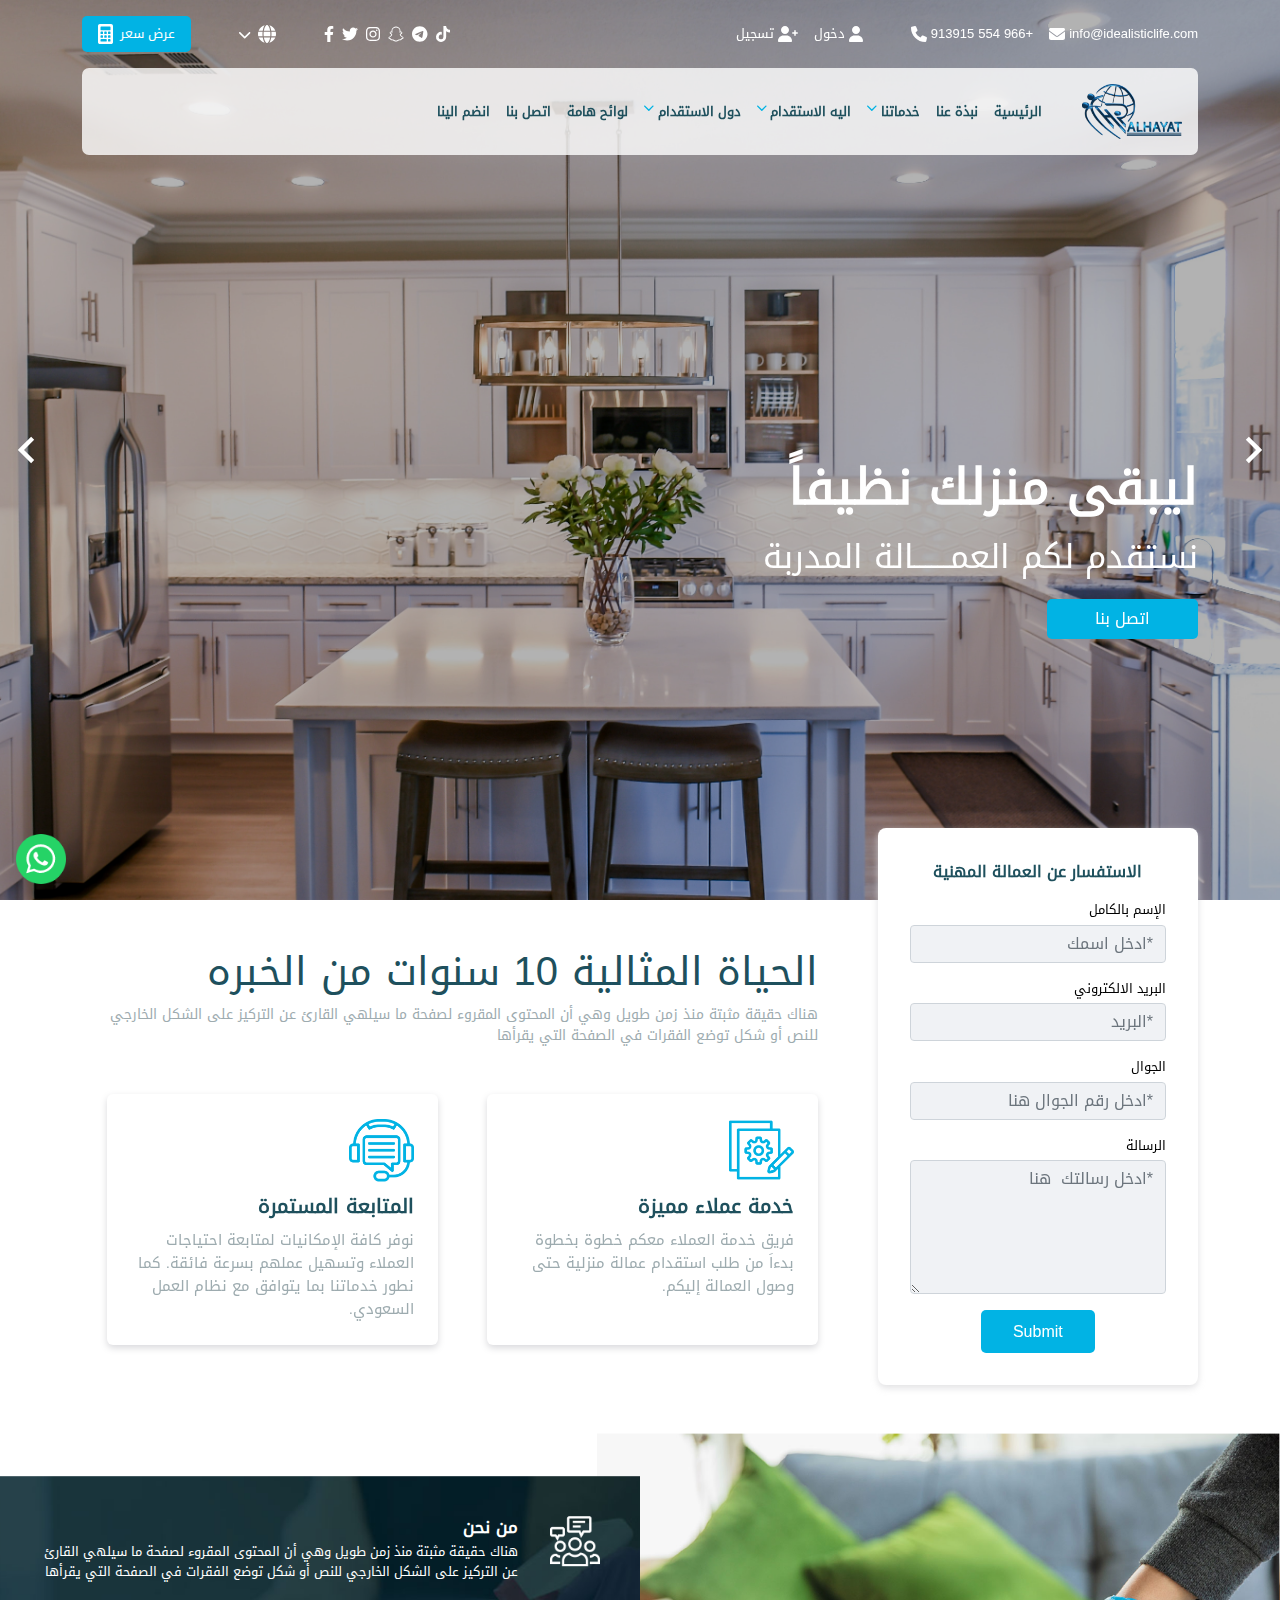
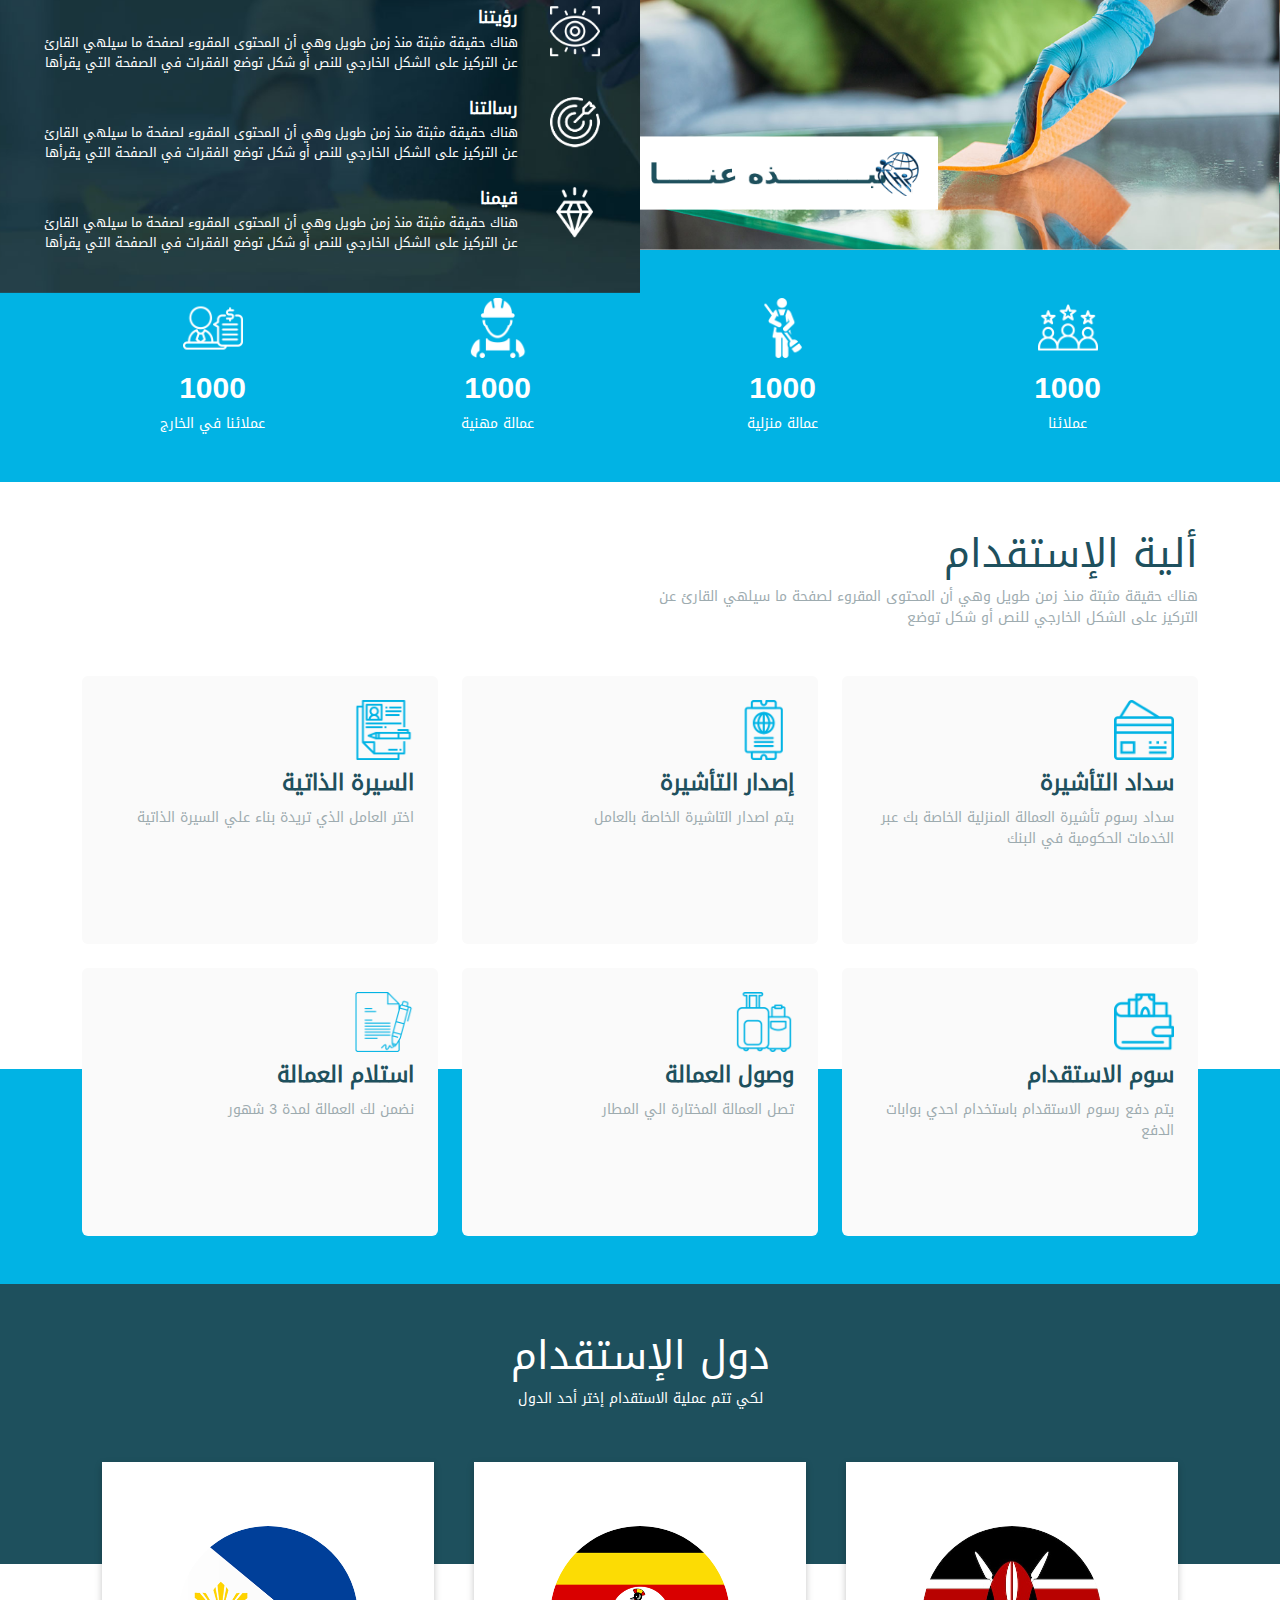
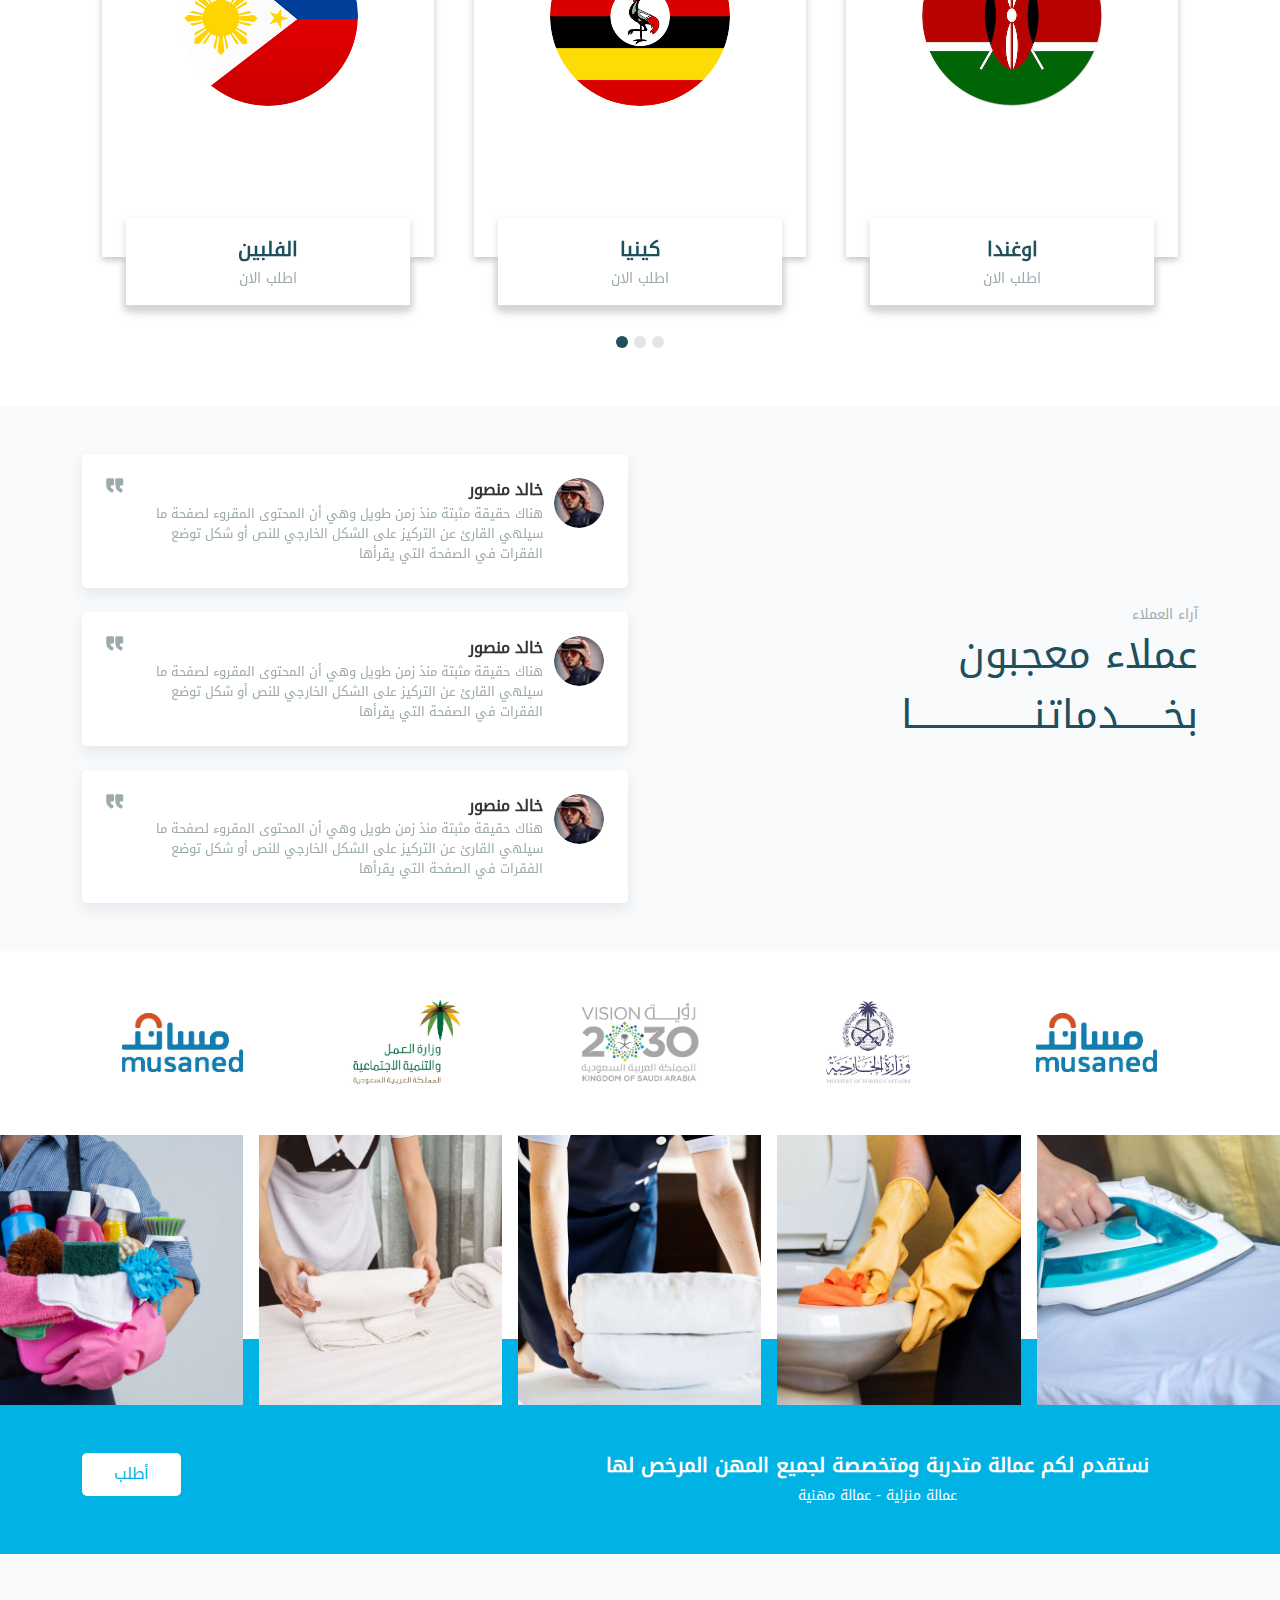
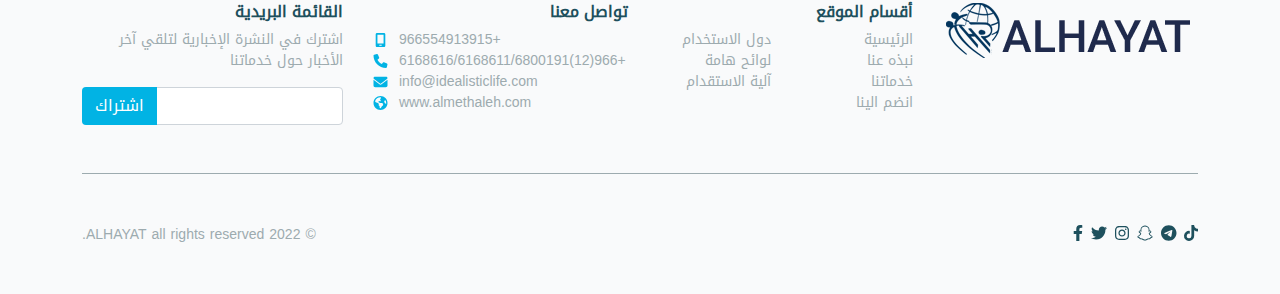
==== commit a58bf02b: "edit front" ====
--- a/index.html
+++ b/index.html
@@ -674,4 +674,4 @@
     <script src="js/bootstrap.bundle.min.js"></script>
     <script src="js/all.min.js"></script>
   </body>
-</html>
+</html>--- a/css/main.css
+++ b/css/main.css
@@ -3,7 +3,7 @@
   src: url(../fonts/Droid\ Arabic\ Kufi\ Regular.ttf);
 }
 body {
-  font-family: "droidArabicKufi";
+  font-family: "droidArabicKufi", sans-serif;
   background-color: white;
   color: black;
   font-size: 14px;
@@ -11,7 +11,8 @@
 }
 
 * {
-  box-sizing: border-box;
+  -webkit-box-sizing: border-box;
+          box-sizing: border-box;
   margin: 0;
   padding: 0;
 }
@@ -43,68 +44,6 @@
 /*remove arrow input number Firefox */
 input[type=number] {
   -moz-appearance: textfield;
-}
-
-.box-nav {
-  z-index: 1000;
-  position: absolute;
-  top: 0;
-  left: 0;
-  width: 100%;
-  font-size: 13px;
-}
-.box-nav .top-nav {
-  padding: 1rem 0;
-}
-.box-nav .top-nav .item {
-  color: white;
-  font-size: 13px;
-}
-.box-nav .top-nav .item .icon {
-  font-size: 16px;
-}
-.box-nav .top-nav .dropdown .dropdown-toggle {
-  background-color: transparent !important;
-  outline: none;
-  color: white;
-  border: none;
-}
-.box-nav .top-nav .dropdown .dropdown-toggle::after {
-  content: none !important;
-}
-.box-nav .top-nav .dropdown .dropdown-toggle .icon {
-  font-size: 18px;
-}
-.box-nav .bottom-nav {
-  border-radius: 7px;
-  padding: 1rem;
-  background-color: rgba(255, 255, 255, 0.8);
-  display: flex;
-  align-items: center;
-  gap: 2rem;
-}
-.box-nav .bottom-nav .logo {
-  width: 100px;
-}
-.box-nav .bottom-nav .nav-link {
-  color: #1e505d;
-  font-weight: bold;
-}
-.box-nav .bottom-nav .dropdown .dropdown-toggle {
-  background-color: transparent !important;
-  outline: none;
-  border: none;
-}
-.box-nav .bottom-nav .dropdown .dropdown-toggle::after {
-  content: none !important;
-}
-.box-nav .bottom-nav .dropdown .dropdown-toggle .arrow {
-  font-size: 11px;
-  color: #01b3e4;
-}
-.box-nav .main-btn {
-  font-size: 13px;
-  padding: 0.5rem 1rem;
 }
 
 .whatsapp-btn {
@@ -119,9 +58,79 @@
   height: auto;
 }
 
+.box-nav {
+  z-index: 1000;
+  position: absolute;
+  top: 0;
+  left: 0;
+  width: 100%;
+  font-size: 13px;
+}
+.box-nav .top-nav {
+  padding: 1rem 0;
+}
+.box-nav .top-nav .item {
+  color: white;
+  font-size: 13px;
+}
+.box-nav .top-nav .item .icon {
+  font-size: 16px;
+}
+.box-nav .top-nav .dropdown .dropdown-toggle {
+  background-color: transparent !important;
+  outline: none;
+  color: white;
+  border: none;
+}
+.box-nav .top-nav .dropdown .dropdown-toggle::after {
+  content: none !important;
+}
+.box-nav .top-nav .dropdown .dropdown-toggle .icon {
+  font-size: 18px;
+}
+.box-nav .bottom-nav {
+  border-radius: 7px;
+  padding: 1rem;
+  background-color: rgba(255, 255, 255, 0.8);
+  display: -webkit-box;
+  display: -ms-flexbox;
+  display: flex;
+  -webkit-box-align: center;
+      -ms-flex-align: center;
+          align-items: center;
+  gap: 2rem;
+}
+.box-nav .bottom-nav .logo {
+  width: 100px;
+}
+.box-nav .bottom-nav .nav-link {
+  color: #1e505d;
+  font-weight: bold;
+}
+.box-nav .bottom-nav .dropdown .dropdown-toggle {
+  background-color: transparent !important;
+  outline: none;
+  border: none;
+}
+.box-nav .bottom-nav .dropdown .dropdown-toggle::after {
+  content: none !important;
+}
+.box-nav .bottom-nav .dropdown .dropdown-toggle .arrow {
+  font-size: 11px;
+  color: #01b3e4;
+}
+.box-nav .main-btn {
+  font-size: 13px;
+  padding: 0.5rem 1rem;
+}
+
 #landing-slide {
-  display: flex;
-  align-items: center;
+  display: -webkit-box;
+  display: -ms-flexbox;
+  display: flex;
+  -webkit-box-align: center;
+      -ms-flex-align: center;
+          align-items: center;
   color: white;
 }
 #landing-slide .splide__track {
@@ -154,13 +163,22 @@
 }
 #landing-slide .splide__track .splide__slide .content-landing {
   margin-top: 50vh;
-  display: flex;
-  flex-direction: column;
-  align-items: flex-start;
+  display: -webkit-box;
+  display: -ms-flexbox;
+  display: flex;
+  -webkit-box-orient: vertical;
+  -webkit-box-direction: normal;
+      -ms-flex-direction: column;
+          flex-direction: column;
+  -webkit-box-align: start;
+      -ms-flex-align: start;
+          align-items: flex-start;
 }
 @media (max-width: 767.98px) {
   #landing-slide .splide__track .splide__slide .content-landing {
-    align-items: center;
+    -webkit-box-align: center;
+        -ms-flex-align: center;
+            align-items: center;
   }
 }
 #landing-slide .splide__track .splide__slide .content-landing .title {
@@ -181,11 +199,15 @@
   }
 }
 [dir=rtl] #landing-slide .splide__track .splide__slide .content-landing {
-  align-items: flex-end;
+  -webkit-box-align: end;
+      -ms-flex-align: end;
+          align-items: flex-end;
 }
 @media (max-width: 767.98px) {
   [dir=rtl] #landing-slide .splide__track .splide__slide .content-landing {
-    align-items: center;
+    -webkit-box-align: center;
+        -ms-flex-align: center;
+            align-items: center;
   }
 }
 #landing-slide .splide__arrow {
@@ -204,7 +226,8 @@
 .customers-service .form-contact {
   margin-top: -7.5rem;
   border-radius: 8px;
-  filter: drop-shadow(0px 3px 3.5px rgba(217, 217, 220, 0.8));
+  -webkit-filter: drop-shadow(0px 3px 3.5px rgba(217, 217, 220, 0.8));
+          filter: drop-shadow(0px 3px 3.5px rgba(217, 217, 220, 0.8));
   background-color: #ffffff;
   padding: 2rem;
 }
@@ -231,9 +254,15 @@
   background-image: url(../img/We-Clean-Everything.png);
   width: calc(50% + 2.7rem);
   height: 100%;
-  display: flex;
-  align-items: flex-end;
-  justify-content: flex-end;
+  display: -webkit-box;
+  display: -ms-flexbox;
+  display: flex;
+  -webkit-box-align: end;
+      -ms-flex-align: end;
+          align-items: flex-end;
+  -webkit-box-pack: end;
+      -ms-flex-pack: end;
+          justify-content: flex-end;
   position: absolute;
   transform: translateY(-50%);
   -webkit-transform: translateY(-50%);
@@ -255,7 +284,8 @@
 .who-we .img:last-of-type {
   background-image: url(../img/bg3.png);
   padding: 2.5rem;
-  transform: translateY(2.7rem);
+  -webkit-transform: translateY(2.7rem);
+          transform: translateY(2.7rem);
 }
 @media (max-width: 1199.98px) {
   .who-we .img:last-of-type {
@@ -307,8 +337,12 @@
 }
 
 .comp .container {
-  display: flex;
-  align-items: center;
+  display: -webkit-box;
+  display: -ms-flexbox;
+  display: flex;
+  -webkit-box-align: center;
+      -ms-flex-align: center;
+          align-items: center;
   gap: 1.7rem;
 }
 .comp .container .box {
@@ -336,14 +370,135 @@
   background-color: #01b3e4;
 }
 .service .imgs {
-  display: flex;
-  align-items: center;
+  display: -webkit-box;
+  display: -ms-flexbox;
+  display: flex;
+  -webkit-box-align: center;
+      -ms-flex-align: center;
+          align-items: center;
   margin-bottom: 3rem;
   gap: 1rem;
 }
 .service .imgs img {
   width: calc(20% - 12.7px);
   height: auto;
+}
+
+section.profile .landing-section {
+  height: 50vh;
+  position: relative;
+}
+section.profile .landing-section::before {
+  position: absolute;
+  left: 0;
+  top: 0;
+  content: "";
+  width: 100%;
+  height: 100%;
+  background-color: rgba(30, 80, 93, 0.4);
+}
+section.profile .landing-section .img {
+  width: 100%;
+  height: 100%;
+  -o-object-fit: cover;
+     object-fit: cover;
+}
+section.profile .box {
+  margin-bottom: 3rem;
+  margin-top: -3rem;
+  border-radius: 9px;
+  -webkit-filter: drop-shadow(0px 3px 3.5px rgba(0, 0, 0, 0.16));
+          filter: drop-shadow(0px 3px 3.5px rgba(0, 0, 0, 0.16));
+  background-color: #ffffff;
+  padding: 2em 3rem;
+}
+section.profile .box .img-user {
+  width: 150px;
+  height: 150px;
+  border-radius: 50%;
+  -o-object-fit: cover;
+     object-fit: cover;
+  margin-top: -95px;
+  -webkit-border-radius: 50%;
+  -moz-border-radius: 50%;
+  -ms-border-radius: 50%;
+  -o-border-radius: 50%;
+}
+section.profile .box .country-user {
+  width: 50px;
+  height: 50px;
+  border-radius: 50%;
+  -o-object-fit: cover;
+     object-fit: cover;
+  -webkit-border-radius: 50%;
+  -moz-border-radius: 50%;
+  -ms-border-radius: 50%;
+  -o-border-radius: 50%;
+}
+section.profile .box .header-box {
+  background-image: -webkit-gradient(linear, left top, left bottom, from(#236272), to(#033b4a));
+  background-image: linear-gradient(180deg, #236272 0%, #033b4a 100%);
+  color: white;
+  font-size: 18px;
+  margin-top: 2rem;
+  margin-bottom: 1rem;
+  padding: 0.6rem;
+  text-align: center;
+}
+section.profile .box .content-box {
+  row-gap: 5px;
+}
+section.profile .box .content-box .content {
+  padding: 8px;
+  background-image: -webkit-gradient(linear, left top, left bottom, from(#ffffff), to(#f9fafb));
+  background-image: linear-gradient(180deg, #ffffff 0%, #f9fafb 100%);
+  border: 1px solid #e5e8eb;
+  font-size: 15px;
+  color: #1e505d;
+  font-weight: bold;
+  display: -webkit-box;
+  display: -ms-flexbox;
+  display: flex;
+  -webkit-box-align: center;
+      -ms-flex-align: center;
+          align-items: center;
+  gap: 10px;
+}
+section.profile .box .content-box .content .icon {
+  font-size: 10px;
+}
+section.profile .box .info {
+  display: -webkit-box;
+  display: -ms-flexbox;
+  display: flex;
+  -webkit-box-align: center;
+      -ms-flex-align: center;
+          align-items: center;
+  gap: 7px;
+  font-size: 19px;
+  background-color: #f9fafb;
+  padding: 5px 10px;
+}
+section.profile .box .info .icon {
+  background-color: #1e505d;
+  color: white;
+  display: -webkit-box;
+  display: -ms-flexbox;
+  display: flex;
+  -webkit-box-align: center;
+      -ms-flex-align: center;
+          align-items: center;
+  -webkit-box-pack: center;
+      -ms-flex-pack: center;
+          justify-content: center;
+  border-radius: 50%;
+  width: 35px;
+  font-size: 16px;
+  height: 35px;
+  -webkit-border-radius: 50%;
+  -moz-border-radius: 50%;
+  -ms-border-radius: 50%;
+  -o-border-radius: 50%;
 }
 
 .main-btn {
@@ -351,9 +506,15 @@
   border-radius: 5px;
   font-size: 16px;
   -webkit-border-radius: 5px;
-  display: flex;
-  align-items: center;
-  justify-content: center;
+  display: -webkit-box;
+  display: -ms-flexbox;
+  display: flex;
+  -webkit-box-align: center;
+      -ms-flex-align: center;
+          align-items: center;
+  -webkit-box-pack: center;
+      -ms-flex-pack: center;
+          justify-content: center;
   gap: 7px;
   width: -webkit-fit-content;
   width: -moz-fit-content;
@@ -384,7 +545,8 @@
   padding: 1.5rem;
   border-radius: 6px;
   height: 100%;
-  filter: drop-shadow(0px 3px 3.5px #d9d9dc);
+  -webkit-filter: drop-shadow(0px 3px 3.5px #d9d9dc);
+          filter: drop-shadow(0px 3px 3.5px #d9d9dc);
   background-color: #ffffff;
 }
 @media (min-width: 1200px) {
@@ -410,11 +572,18 @@
 }
 
 .boxes-info-row {
+  display: -webkit-box;
+  display: -ms-flexbox;
   display: flex;
   gap: 1.5rem;
-  flex-direction: column;
+  -webkit-box-orient: vertical;
+  -webkit-box-direction: normal;
+      -ms-flex-direction: column;
+          flex-direction: column;
 }
 .boxes-info-row .box {
+  display: -webkit-box;
+  display: -ms-flexbox;
   display: flex;
   gap: 2rem;
   color: white;
@@ -481,7 +650,8 @@
   -o-border-radius: 50%;
 }
 .boxes-countries .box .footer-box {
-  filter: drop-shadow(0px 3px 3.5px #d9d9dc);
+  -webkit-filter: drop-shadow(0px 3px 3.5px #d9d9dc);
+          filter: drop-shadow(0px 3px 3.5px #d9d9dc);
   background-color: #ffffff;
   padding: 1rem;
   transform: translateY(112px);
@@ -516,9 +686,14 @@
 }
 
 .boxes-opinions {
+  display: -webkit-box;
+  display: -ms-flexbox;
   display: flex;
   gap: 1.5rem;
-  flex-direction: column;
+  -webkit-box-orient: vertical;
+  -webkit-box-direction: normal;
+      -ms-flex-direction: column;
+          flex-direction: column;
 }
 .boxes-opinions .box {
   border-radius: 5px;
@@ -526,8 +701,12 @@
   background-color: #ffffff;
   -webkit-filter: drop-shadow(0px 6px 7px #e3e8ec);
   padding: 1.5rem;
-  display: flex;
-  align-items: flex-start;
+  display: -webkit-box;
+  display: -ms-flexbox;
+  display: flex;
+  -webkit-box-align: start;
+      -ms-flex-align: start;
+          align-items: flex-start;
   gap: 0.7rem;
 }
 .boxes-opinions .box .user {
@@ -561,9 +740,15 @@
   border-bottom: 1px solid #9dabaf;
 }
 .footer .top-footer .contact .item {
-  display: flex;
-  align-items: center;
-  justify-content: left;
+  display: -webkit-box;
+  display: -ms-flexbox;
+  display: flex;
+  -webkit-box-align: center;
+      -ms-flex-align: center;
+          align-items: center;
+  -webkit-box-pack: left;
+      -ms-flex-pack: left;
+          justify-content: left;
   gap: 5px;
   color: #9dabaf;
 }
@@ -575,9 +760,15 @@
 .loginPage {
   width: 100%;
   min-height: 100vh;
-  display: flex;
-  align-items: center;
-  justify-content: center;
+  display: -webkit-box;
+  display: -ms-flexbox;
+  display: flex;
+  -webkit-box-align: center;
+      -ms-flex-align: center;
+          align-items: center;
+  -webkit-box-pack: center;
+      -ms-flex-pack: center;
+          justify-content: center;
   background-color: #f0eff1;
 }
 @media (max-width: 991.98px) {
@@ -613,9 +804,15 @@
 }
 .loginPage .login_box .login-form {
   padding: 2.5rem;
-  display: flex;
-  align-items: center;
-  justify-content: center;
+  display: -webkit-box;
+  display: -ms-flexbox;
+  display: flex;
+  -webkit-box-align: center;
+      -ms-flex-align: center;
+          align-items: center;
+  -webkit-box-pack: center;
+      -ms-flex-pack: center;
+          justify-content: center;
   height: 100%;
 }
 .loginPage .login_box .login-form .login_content {
@@ -640,6 +837,7 @@
   border-radius: 6px;
 }
 .loginPage .login_box .login-form .login_content .btn_holder .login-btn {
+  -webkit-transition: background-color 0.4s;
   transition: background-color 0.4s;
   width: 100%;
   color: white;
@@ -668,7 +866,8 @@
   position: absolute;
   top: 60%;
   left: 50%;
-  transform: translate(-50%, -50%);
+  -webkit-transform: translate(-50%, -50%);
+          transform: translate(-50%, -50%);
   text-align: center;
   color: #fff;
 }
@@ -728,7 +927,10 @@
   background-clip: padding-box;
   border: none;
   border-radius: 50rem;
+  -webkit-transition: border-color 0.15s ease-in-out, -webkit-box-shadow 0.15s ease-in-out;
+  transition: border-color 0.15s ease-in-out, -webkit-box-shadow 0.15s ease-in-out;
   transition: border-color 0.15s ease-in-out, box-shadow 0.15s ease-in-out;
+  transition: border-color 0.15s ease-in-out, box-shadow 0.15s ease-in-out, -webkit-box-shadow 0.15s ease-in-out;
 }
 
 .btn-washla {
@@ -747,10 +949,14 @@
   user-select: none;
   padding: 6px 25px;
   border-radius: 5px;
+  -webkit-transition: color 0.15s ease-in-out, background-color 0.15s ease-in-out, border-color 0.15s ease-in-out, -webkit-box-shadow 0.15s ease-in-out;
+  transition: color 0.15s ease-in-out, background-color 0.15s ease-in-out, border-color 0.15s ease-in-out, -webkit-box-shadow 0.15s ease-in-out;
   transition: color 0.15s ease-in-out, background-color 0.15s ease-in-out, border-color 0.15s ease-in-out, box-shadow 0.15s ease-in-out;
+  transition: color 0.15s ease-in-out, background-color 0.15s ease-in-out, border-color 0.15s ease-in-out, box-shadow 0.15s ease-in-out, -webkit-box-shadow 0.15s ease-in-out;
   color: #fff;
   background-color: #01b3e4;
   border: 1px solid #01b3e4;
+  -webkit-transition: all 0.3s ease-in-out 0s;
   transition: all 0.3s ease-in-out 0s;
 }
 .btn-washla:hover {
@@ -779,6 +985,10 @@
   color: #1e505d;
 }
 
+.bg-two-color {
+  background-color: #1e505d;
+}
+
 .p-color-50 {
   color: #9dabaf;
 }
@@ -796,4 +1006,4 @@
   .w-xl-50 {
     width: 50%;
   }
-}/*# sourceMappingURL=main.css.map */+}